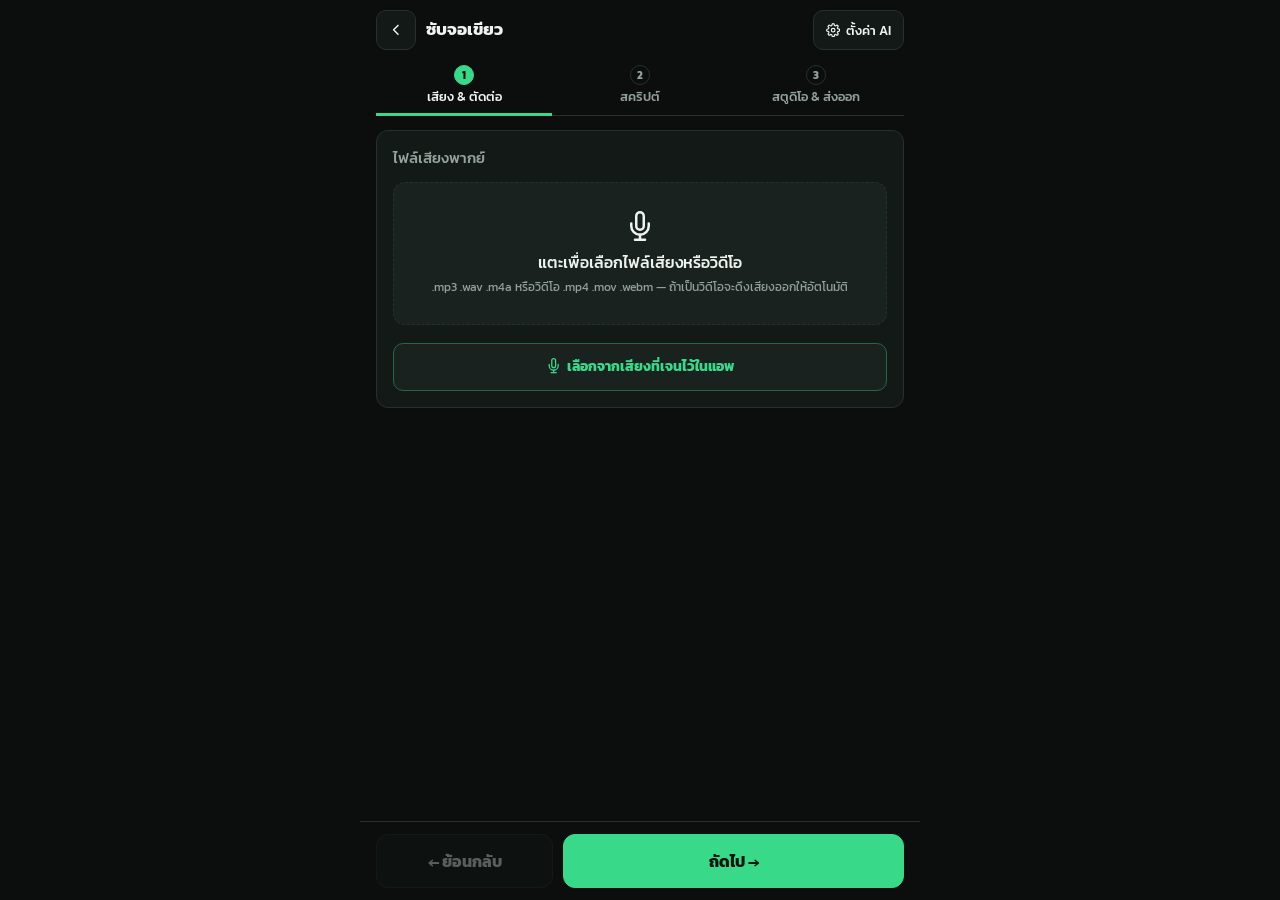
==== sub/index.html @ fd5b71f8 "UI: ช่องติ๊ก/แถบเลื่อน/ช่องตัวเลข เป็นหน้าตาของแอพเอง ทั้งหน้าหลักและฟุตเทจ (v4.7) Co-Authored-By: C" ====
<!DOCTYPE html>
<html lang="th">
<head>
<meta charset="UTF-8">
<meta name="viewport" content="width=device-width, initial-scale=1.0, maximum-scale=1.0, viewport-fit=cover">
<title>ซับจอเขียว · Meowrin factory</title>
<link rel="icon" type="image/png" href="../icon-192.png?v=4.7">

<!-- ===== PWA: ใช้ manifest และ service worker ของแอพหลัก (หน้านี้อยู่ในขอบเขตเดียวกัน) ===== -->
<link rel="manifest" href="../manifest.json?v=4.7">
<meta name="theme-color" content="#0b0e0d">
<meta name="mobile-web-app-capable" content="yes">
<meta name="apple-mobile-web-app-capable" content="yes">
<meta name="apple-mobile-web-app-status-bar-style" content="black-translucent">
<meta name="apple-mobile-web-app-title" content="Meowrin">
<link rel="apple-touch-icon" href="../icon-192.png?v=4.7">
<!-- ===== จบบล็อก PWA ===== -->

<link rel="preconnect" href="https://fonts.googleapis.com">
<link rel="preconnect" href="https://fonts.gstatic.com" crossorigin>
<link href="https://fonts.googleapis.com/css2?family=Kanit:wght@400;500;700&display=swap" rel="stylesheet">
<link rel="stylesheet" href="style.css?v=4.7">
</head>

<body>
<svg width="0" height="0" style="position:absolute" aria-hidden="true" focusable="false">
  <symbol id="i-gear" viewBox="0 0 24 24"><circle cx="12" cy="12" r="3"/><path d="M19.4 15a1.65 1.65 0 0 0 .33 1.82l.06.06a2 2 0 1 1-2.83 2.83l-.06-.06a1.65 1.65 0 0 0-1.82-.33 1.65 1.65 0 0 0-1 1.51V21a2 2 0 1 1-4 0v-.09A1.65 1.65 0 0 0 9 19.4a1.65 1.65 0 0 0-1.82.33l-.06.06a2 2 0 1 1-2.83-2.83l.06-.06a1.65 1.65 0 0 0 .33-1.82 1.65 1.65 0 0 0-1.51-1H3a2 2 0 1 1 0-4h.09A1.65 1.65 0 0 0 4.6 9a1.65 1.65 0 0 0-.33-1.82l-.06-.06a2 2 0 1 1 2.83-2.83l.06.06a1.65 1.65 0 0 0 1.82.33H9a1.65 1.65 0 0 0 1-1.51V3a2 2 0 1 1 4 0v.09a1.65 1.65 0 0 0 1 1.51 1.65 1.65 0 0 0 1.82-.33l.06-.06a2 2 0 1 1 2.83 2.83l-.06.06a1.65 1.65 0 0 0-.33 1.82V9a1.65 1.65 0 0 0 1.51 1H21a2 2 0 1 1 0 4h-.09a1.65 1.65 0 0 0-1.51 1z"/></symbol>
  <symbol id="i-mic" viewBox="0 0 24 24"><path d="M12 1a3 3 0 0 0-3 3v8a3 3 0 0 0 6 0V4a3 3 0 0 0-3-3z"/><path d="M19 10v2a7 7 0 0 1-14 0v-2"/><line x1="12" y1="19" x2="12" y2="23"/><line x1="8" y1="23" x2="16" y2="23"/></symbol>
  <symbol id="i-scissors" viewBox="0 0 24 24"><circle cx="6" cy="6" r="3"/><circle cx="6" cy="18" r="3"/><line x1="20" y1="4" x2="8.12" y2="15.88"/><line x1="14.47" y1="14.48" x2="20" y2="20"/><line x1="8.12" y1="8.12" x2="12" y2="12"/></symbol>
  <symbol id="i-trash" viewBox="0 0 24 24"><polyline points="3 6 5 6 21 6"/><path d="M19 6l-1 14a2 2 0 0 1-2 2H8a2 2 0 0 1-2-2L5 6m3 0V4a2 2 0 0 1 2-2h4a2 2 0 0 1 2 2v2"/></symbol>
  <symbol id="i-undo" viewBox="0 0 24 24"><polyline points="1 4 1 10 7 10"/><path d="M3.51 15a9 9 0 1 0 2.13-9.36L1 10"/></symbol>
  <symbol id="i-redo" viewBox="0 0 24 24"><polyline points="23 4 23 10 17 10"/><path d="M20.49 15a9 9 0 1 1-2.12-9.36L23 10"/></symbol>
  <symbol id="i-clip" viewBox="0 0 24 24"><path d="M16 4h2a2 2 0 0 1 2 2v14a2 2 0 0 1-2 2H6a2 2 0 0 1-2-2V6a2 2 0 0 1 2-2h2"/><rect x="8" y="2" width="8" height="4" rx="1"/></symbol>
  <symbol id="i-zap" viewBox="0 0 24 24"><polygon points="13 2 3 14 12 14 11 22 21 10 12 10 13 2"/></symbol>
  <symbol id="i-target" viewBox="0 0 24 24"><circle cx="12" cy="12" r="10"/><circle cx="12" cy="12" r="6"/><circle cx="12" cy="12" r="2"/></symbol>
  <symbol id="i-lock" viewBox="0 0 24 24"><rect x="3" y="11" width="18" height="11" rx="2"/><path d="M7 11V7a5 5 0 0 1 10 0v4"/></symbol>
  <symbol id="i-download" viewBox="0 0 24 24"><path d="M21 15v4a2 2 0 0 1-2 2H5a2 2 0 0 1-2-2v-4"/><polyline points="7 10 12 15 17 10"/><line x1="12" y1="15" x2="12" y2="3"/></symbol>
  <symbol id="i-file" viewBox="0 0 24 24"><path d="M14 2H6a2 2 0 0 0-2 2v16a2 2 0 0 0 2 2h12a2 2 0 0 0 2-2V8z"/><polyline points="14 2 14 8 20 8"/><line x1="16" y1="13" x2="8" y2="13"/><line x1="16" y1="17" x2="8" y2="17"/></symbol>
  <symbol id="i-play" viewBox="0 0 24 24"><path fill="currentColor" stroke="none" d="M8 5v14l11-7z"/></symbol>
  <symbol id="i-pause" viewBox="0 0 24 24"><path fill="currentColor" stroke="none" d="M7 5h4v14H7zM13 5h4v14h-4z"/></symbol>
  <symbol id="i-back" viewBox="0 0 24 24"><polyline points="15 18 9 12 15 6"/></symbol>
  <symbol id="i-film" viewBox="0 0 24 24"><rect x="2" y="2" width="20" height="20" rx="2.18"/><line x1="7" y1="2" x2="7" y2="22"/><line x1="17" y1="2" x2="17" y2="22"/><line x1="2" y1="12" x2="22" y2="12"/></symbol>
</svg>
<div class="app">

  <div class="top-container">
  <header class="topbar">
    <div class="topbar-title">
      <a class="back-link" href="../" aria-label="กลับแอพหลัก"><svg class="ic" width="20" height="20" aria-hidden="true"><use href="#i-back"/></svg></a>
      <h1>ซับจอเขียว</h1>
    </div>
    <button type="button" class="settings-btn" id="settingsBtn"><svg class="ic" width="18" height="18" aria-hidden="true"><use href="#i-gear"/></svg>ตั้งค่า AI</button>
  </header>

  <nav class="tabs" role="tablist" aria-label="ขั้นตอน">
    <button type="button" class="tab active" role="tab" aria-selected="true" data-tab="0"><i>1</i><span>เสียง &amp; ตัดต่อ</span></button>
    <button type="button" class="tab" role="tab" aria-selected="false" data-tab="1"><i>2</i><span>สคริปต์</span></button>
    <button type="button" class="tab" role="tab" aria-selected="false" data-tab="2"><i>3</i><span>สตูดิโอ &amp; ส่งออก</span></button>
  </nav>
  </div>

  <main class="main" id="mainScroll">

    <!-- ============ แท็บที่ 1 : เสียง & ตัดต่อ ============ -->
    <section class="panel active" id="panel0" role="tabpanel">
      <div class="card">
        <h2>ไฟล์เสียงพากย์</h2>
        <div class="file-drop" id="fileDrop">
          <span class="icon"><svg class="ic" width="30" height="30" aria-hidden="true"><use href="#i-mic"/></svg></span>
          <div class="drop-title">แตะเพื่อเลือกไฟล์เสียงหรือวิดีโอ</div>
          <div class="hint">.mp3 .wav .m4a หรือวิดีโอ .mp4 .mov .webm — ถ้าเป็นวิดีโอจะดึงเสียงออกให้อัตโนมัติ</div>
          <input type="file" id="audioFile" accept=".mp3,.wav,.m4a,.mp4,.mov,.webm,.mkv,.m4v,audio/*,video/*">
        </div>
        <button type="button" class="action-btn wide" id="pickVoiceBtn"><svg class="ic" width="18" height="18" aria-hidden="true"><use href="#i-mic"/></svg>เลือกจากเสียงที่เจนไว้ในแอพ</button>
        <div class="file-info" id="fileInfo"></div>
        <audio id="audioEl" style="display:none;"></audio>
      </div>

      <details class="accordion-card" id="trimCard" style="display:none;" open>
        <summary>ตัดท่อนเสียงที่ไม่ต้องการ (ไม่บังคับ)</summary>
        <div class="accordion-body">

        <div class="wf-zoom-row">
          <button type="button" class="fs-btn" id="wfZoomOut" aria-label="ซูมออก">−</button>
          <span class="wf-zoom-label" id="wfZoomLabel">พอดีจอ</span>
          <button type="button" class="fs-btn" id="wfZoomIn" aria-label="ซูมเข้า">+</button>
          <button type="button" class="expand-btn wf-fit-btn" id="wfZoomFitBtn">พอดีจอ</button>
        </div>

        <div class="waveform-scroll" id="waveformScroll">
          <div class="waveform-wrap" id="waveformWrap">
            <canvas class="waveform-canvas" id="waveformCanvas"></canvas>
            <div class="wf-playhead" id="wfPlayhead"></div>
          </div>
        </div>

        <div class="wf-controls">
          <button type="button" class="wf-play-btn" id="wfPlayBtn" aria-label="เล่น/หยุด"><svg class="ic" aria-hidden="true"><use href="#i-play"/></svg></button>
          <span class="wf-time" id="wfTime">0:00 / 0:00</span>
        </div>

        <div class="wf-sel-actions">
          <button type="button" class="wf-split-btn" id="wfSplitBtn" disabled><svg class="ic" width="18" height="18" aria-hidden="true"><use href="#i-scissors"/></svg>แบ่งแยก</button>
          <button type="button" class="wf-play-sel-btn" id="wfPlaySelBtn" disabled><svg class="ic" aria-hidden="true"><use href="#i-play"/></svg>ฟัง</button>
          <button type="button" class="wf-cut-sel-btn" id="wfCutSelBtn" disabled><svg class="ic" width="18" height="18" aria-hidden="true"><use href="#i-trash"/></svg>ลบ</button>
        </div>
        <div class="wf-history-row">
          <button type="button" id="wfUndoBtn" disabled><svg class="ic" width="18" height="18" aria-hidden="true"><use href="#i-undo"/></svg>เลิกทำ</button>
          <button type="button" id="wfRedoBtn" disabled><svg class="ic" width="18" height="18" aria-hidden="true"><use href="#i-redo"/></svg>ทำซ้ำ</button>
        </div>
        <div class="cut-list" id="cutList"></div>
        <ol class="wf-steps">
          <li>แตะหรือลากบนคลื่นเสียงเพื่อเลื่อนเพลย์เฮด</li>
          <li>กด "แบ่งแยก" แล้วแตะท่อนที่ไม่ต้องการ (ขึ้นกรอบขาว)</li>
          <li>กด "ลบ" ท่อนที่เหลือจะต่อกันทันที ท่อนที่ลบจะไม่ถูกส่งเข้า Whisper หรืออยู่ในคลิปสุดท้าย</li>
        </ol>
        <p class="wf-hint">ซูมด้วยปุ่ม −/+ หรือบีบสองนิ้ว · กดปุ่ม "ยกเลิก" ที่รายการด้านบนเพื่อยกเลิกการลบ</p>
      </div>
      </details>
    </section>

    <!-- ============ แท็บที่ 2 : สคริปต์ (Linear Workflow) ============ -->
    <section class="panel" id="panel1" role="tabpanel">

      <!-- กล่องบน: สคริปต์ดิบ -->
      <div class="script-box">
        <h2 class="box-title">1. สคริปต์ดิบ (บททั้งหมดที่ยังไม่ตัดบรรทัด)</h2>
        <div class="script-actions">
          <button type="button" class="action-btn" id="pasteRawBtn"><svg class="ic" width="18" height="18" aria-hidden="true"><use href="#i-clip"/></svg>วาง</button>
          <button type="button" class="action-btn" id="clearRawBtn"><svg class="ic" width="18" height="18" aria-hidden="true"><use href="#i-trash"/></svg>ล้าง</button>
        </div>
        <div class="error-box" id="rawErrorBox"></div>
        <textarea id="rawScript" class="script-area" placeholder="วางสคริปต์เต็ม (ยังไม่ตัดวรรค) ที่นี่..."></textarea>
      </div>

      <!-- ส่วนสั่งการ AI คั่นกลาง -->
      <div class="ai-cta">
        <button type="button" class="cta-btn" id="autoSplitBtn"><svg class="ic" width="18" height="18" aria-hidden="true"><use href="#i-zap"/></svg>แยกบรรทัดด้วย AI ทันที</button>
        <div class="progress-wrap" id="autoSplitProgressWrap">
          <div class="progress-track"><div class="progress-fill smooth" id="autoSplitProgressFill"></div></div>
          <div class="progress-pct" id="autoSplitProgressPct">0%</div>
        </div>
        <div class="status" id="autoSplitStatusRow"><div class="spinner"></div><span id="autoSplitStatusText">กำลังทำงาน...</span></div>
        <p class="wf-hint" id="autoSplitStats" style="display:none;"></p>
        <div class="error-box" id="autoSplitErrorBox"></div>

        <details class="ai-tools-drawer">
          <summary>ตั้งค่า AI เพิ่มเติม &amp; คำศัพท์เฉพาะ</summary>
          <div class="ai-tools-body">
            <label class="field-label"><svg class="ic" width="18" height="18" aria-hidden="true"><use href="#i-target"/></svg>เป้าหมายจำนวนคำต่อบรรทัด</label>
            <div class="chip-row" id="wordRangeChips">
              <button type="button" class="chip-btn" data-min="1" data-max="3">1-3</button>
              <button type="button" class="chip-btn" data-min="2" data-max="3">2-3</button>
              <button type="button" class="chip-btn" data-min="2" data-max="4">2-4</button>
              <button type="button" class="chip-btn" data-min="3" data-max="5">3-5</button>
            </div>
            <input type="text" id="wordRangeCustom" placeholder="หรือกำหนดเอง เช่น 4-6">

            <label class="field-label gap">โหมดการอ้างอิงสคริปต์</label>
            <div class="chip-row" id="scriptModeChips">
              <button type="button" class="chip-btn" data-mode="strict"><svg class="ic" width="18" height="18" aria-hidden="true"><use href="#i-lock"/></svg>ยึดสคริปต์ 100%</button>
              <button type="button" class="chip-btn" data-mode="fill"><svg class="ic" width="18" height="18" aria-hidden="true"><use href="#i-zap"/></svg>เติมจากเสียงด้วย</button>
            </div>
            <p class="wf-hint" id="scriptModeHint"></p>

            <label class="field-label gap" for="whisperHintTerms"><svg class="ic" width="18" height="18" aria-hidden="true"><use href="#i-mic"/></svg>คำศัพท์เฉพาะ/ชื่อตัวละคร (ไม่บังคับ)</label>
            <input type="text" id="whisperHintTerms" placeholder="คั่นด้วยจุลภาค เช่น ชื่อตัวละคร, ศัพท์เฉพาะ">
            <p class="wf-hint">ช่วยให้ Whisper ถอดเสียงคำเหล่านี้แม่นขึ้น ใช้ทั้งตอน "แยกบรรทัดด้วย AI" และตอน "สร้างคลิป"</p>
          </div>
        </details>
        <p class="wf-hint">Whisper จับเวลาเสียงจริงก่อน แล้ว Gemini ช่วยตัดบรรทัดตามจังหวะ (ใช้ไฟล์เสียงจากแท็บ 1) ผลลัพธ์จะไปอยู่ในกล่องที่ 2 ด้านล่าง ตรวจ/แก้ได้ก่อนสร้างคลิปเสมอ</p>
      </div>

      <!-- กล่องล่าง: สคริปต์พร้อมใช้งาน -->
      <div class="script-box">
        <h2 class="box-title">2. สคริปต์ที่ตัดบรรทัดแล้ว (1 บรรทัด = 1 ซับ) <span class="line-count" id="scriptLineCount"></span></h2>
        <div class="script-actions">
          <button type="button" class="action-btn" id="pasteBtn"><svg class="ic" width="18" height="18" aria-hidden="true"><use href="#i-clip"/></svg>วาง</button>
          <button type="button" class="action-btn" id="clearScriptBtn"><svg class="ic" width="18" height="18" aria-hidden="true"><use href="#i-trash"/></svg>ล้าง</button>
        </div>
        <div class="error-box" id="scriptErrorBox"></div>
        <textarea id="editedScript" class="script-area" placeholder="ผลลัพธ์จาก AI จะมาอยู่ตรงนี้ หรือวางสคริปต์ที่ตัดบรรทัดมาเองแล้วทีละบรรทัด..."></textarea>
      </div>
    </section>

    <!-- ============ แท็บที่ 3 : สตูดิโอ & ส่งออก ============ -->
    <section class="panel" id="panel2" role="tabpanel">

      <div class="stage-wrap">
        <div class="stage" id="stage" data-view="style">
          <canvas id="stylePreviewCanvas" width="540" height="540"></canvas>
          <video id="previewVideo" controls playsinline></video>
          <div class="stage-overlay">
            <div class="status" id="statusRow"><div class="spinner"></div><span id="statusText">กำลังทำงาน...</span></div>
            <div class="progress-wrap" id="progressWrap">
              <div class="progress-track"><div class="progress-fill" id="progressFill"></div></div>
              <div class="progress-pct" id="progressPct">0%</div>
            </div>
            <div class="step-list" id="stepList">
              <div id="step1" class="pending">จับเวลาเสียงจริง (Whisper)</div>
              <div id="step2" class="pending">จับคู่บรรทัดกับเสียง</div>
              <div id="step3" class="pending">เรนเดอร์คลิปจอเขียว</div>
            </div>
          </div>
        </div>
        <div class="seg" id="stageSwitch">
          <button type="button" data-view="style" class="active">ตัวอย่างสไตล์</button>
          <button type="button" data-view="video">คลิปผลลัพธ์</button>
        </div>
      </div>

      <div class="result-actions" id="resultCard">
        <a class="dl-btn" id="dlVideo" download="green_screen_subtitle.mp4"><svg class="ic" width="18" height="18" aria-hidden="true"><use href="#i-download"/></svg>ดาวน์โหลดคลิป (.mp4 · 1080×1080)</a>
        <a class="dl-btn secondary-dl" id="dlSrt" download="subtitle.srt"><svg class="ic" width="18" height="18" aria-hidden="true"><use href="#i-file"/></svg>ดาวน์โหลดไฟล์ .srt</a>
        <p class="foot-note">นำ .mp4 เข้า CapCut แล้วใช้ Chroma Key ดูดสีเขียว #00FF00 ออก จากนั้นวางทับคลิปได้เลย</p>
      </div>

      <details class="accordion-card" id="styleAccordion">
        <summary>ปรับสไตล์ตัวอักษร &amp; ขอบ (เปิด/ปิด)</summary>
        <div class="accordion-body">
        <label class="field-label">ขนาดตัวอักษร — <span id="fontSizeVal">74</span>px</label>
        <div class="fine-slider-row">
          <button type="button" class="fs-btn" id="fontSizeMinus" aria-label="ลดขนาดตัวอักษร">−</button>
          <div class="fs-track-wrap" id="fontSizeTrackWrap">
            <div class="fs-track"><div class="fs-fill" id="fontSizeFill"></div></div>
            <div class="fs-thumb" id="fontSizeThumb"></div>
          </div>
          <button type="button" class="fs-btn" id="fontSizePlus" aria-label="เพิ่มขนาดตัวอักษร">+</button>
        </div>
        <label class="field-label gap">ความหนาเส้นขอบ — <span id="strokeWidthVal">10</span>px</label>
        <div class="fine-slider-row">
          <button type="button" class="fs-btn" id="strokeWidthMinus" aria-label="ลดความหนาเส้นขอบ">−</button>
          <div class="fs-track-wrap" id="strokeWidthTrackWrap">
            <div class="fs-track"><div class="fs-fill" id="strokeWidthFill"></div></div>
            <div class="fs-thumb" id="strokeWidthThumb"></div>
          </div>
          <button type="button" class="fs-btn" id="strokeWidthPlus" aria-label="เพิ่มความหนาเส้นขอบ">+</button>
        </div>
        <label class="field-label gap">ปรับจังหวะซับ — <span id="syncOffsetVal">0</span> ms <span class="dim">(ลบ = ขึ้นเร็วขึ้น, บวก = ช้าลง)</span></label>
        <div class="fine-slider-row">
          <button type="button" class="fs-btn" id="syncOffsetMinus" aria-label="ให้ซับขึ้นเร็วขึ้น">−</button>
          <div class="fs-track-wrap" id="syncOffsetTrackWrap">
            <div class="fs-track"><div class="fs-fill" id="syncOffsetFill"></div></div>
            <div class="fs-thumb" id="syncOffsetThumb"></div>
          </div>
          <button type="button" class="fs-btn" id="syncOffsetPlus" aria-label="ให้ซับขึ้นช้าลง">+</button>
        </div>
        <p class="wf-hint">ใช้แก้เฉพาะกรณีซับทั้งคลิปเพี้ยนไปทางเดียวกันหมด ถ้าตรงบ้างไม่ตรงบ้างให้ปล่อยไว้ที่ 0 — ระบบจับจุดตัดจากคลื่นเสียงจริงให้อัตโนมัติตอนสร้างคลิป</p>
              </div>
      </details>

      <button type="button" class="primary" id="startBtn"><svg class="ic" width="18" height="18" aria-hidden="true"><use href="#i-film"/></svg>ยืนยันวรรค &amp; สร้างคลิปจอเขียว</button>
      <div class="error-box" id="errorBox"></div>
    </section>

  </main>

  <footer class="wizard-nav">
    <button type="button" class="nav-back" id="backBtn" disabled>← ย้อนกลับ</button>
    <button type="button" class="nav-next" id="nextBtn">ถัดไป →</button>
  </footer>

  <canvas id="renderCanvas" class="hidden-canvas" width="1080" height="1080"></canvas>
</div>

<!-- ---------- เลือกเสียงที่เจนไว้ (MWVoice ในเครื่อง + คลัง R2) ---------- -->
<div class="modal-backdrop" id="voiceModalBackdrop">
  <div class="modal-box">
    <h2><svg class="ic" width="18" height="18" aria-hidden="true"><use href="#i-mic"/></svg>เสียงที่เจนไว้</h2>
    <div class="voice-list" id="voiceList"></div>
    <button type="button" class="action-btn wide" id="voiceCloseBtn">ปิด</button>
  </div>
</div>

<!-- ---------- settings modal (เลือกโมเดล Gemini · API key ตั้งที่แอพหลัก) ---------- -->
<div class="modal-backdrop" id="settingsModalBackdrop">
  <div class="modal-box">
    <h2><svg class="ic" width="18" height="18" aria-hidden="true"><use href="#i-gear"/></svg>ตั้งค่า AI</h2>
    <label class="field-label">โมเดล Gemini (แยกบรรทัดสคริปต์)</label>
    <div class="chip-row" id="geminiModelChips"></div>
    <p class="wf-hint" style="margin-top:0;">ตัวฉลาดกว่าแยกบรรทัดได้ดีกว่า ถ้าโควต้าฟรีเต็ม ให้สลับไปตัวที่เล็กลง หรือถ้ามี OpenRouter key แอพจะใช้โมเดลเดียวกันผ่าน OpenRouter ให้เองอัตโนมัติ (คิดเงินตามจริง นับรวมเพดานค่า AI ของแอพหลัก)</p>
    <p class="wf-hint" style="margin-bottom:16px;">API key ของ Groq และ Gemini ใส่ที่ <a href="../">แอพหลัก</a> &gt; ตั้งค่า &gt; API key (Gemini ใช้ key เดียวกับแอพหลัก)</p>
    <button type="button" class="primary" id="settingsSaveBtn">บันทึกและปิด</button>
  </div>
</div>

<script src="../store.js?v=4.7"></script>
<script type="module" src="app.js?v=4.7"></script>
</body>
</html>
---- sub/style.css ----
/* Green Screen Subtitle Generator — mobile-first studio theme (dark, flat) */
:root{
  --bg:#0b0e0d;
  --surface:#131917;
  --surface-2:#1a221f;
  --line:#26302c;
  --accent:#39d98a;
  --accent-dim:#1f6b45;
  --text:#eef3ef;
  --muted:#93a39a;
  --danger:#e0665a;
  --tap:48px; /* minimum touch target */
}
*{box-sizing:border-box;-webkit-tap-highlight-color:transparent;}
[hidden]{display:none !important;}
html,body{margin:0;padding:0;min-height:100%;}
body{background:var(--bg);color:var(--text);font-family:'Kanit',sans-serif;line-height:1.5;overscroll-behavior:none;}
button{font-family:inherit;color:var(--text);touch-action:manipulation;}

/* ---------- app shell: topbar / tabs / scrolling main / sticky footer ---------- */
.app{min-height:100vh;min-height:100dvh;max-width:560px;margin:0 auto;display:flex;flex-direction:column;}
.top-container{flex:0 0 auto;position:sticky;top:0;z-index:100;background:var(--bg);} /* solid bg: nothing shows through while content scrolls behind */
.topbar{flex:0 0 auto;display:flex;align-items:center;justify-content:space-between;gap:12px;padding:calc(10px + env(safe-area-inset-top)) 16px 8px;}
.ic{width:1.1em;height:1.1em;fill:none;stroke:currentColor;stroke-width:2;stroke-linecap:round;stroke-linejoin:round;vertical-align:-0.18em;margin-right:6px;flex:0 0 auto;}
.topbar-title{min-width:0;display:flex;align-items:center;gap:10px;}
.back-link{flex:none;display:flex;align-items:center;justify-content:center;width:40px;height:40px;border-radius:10px;background:var(--surface);border:1px solid var(--line);color:var(--text);}
.back-link .ic{margin:0;}
.modal-box a{color:var(--accent);}
.voice-list{display:flex;flex-direction:column;gap:8px;max-height:50vh;overflow-y:auto;margin:4px 0 0;}
.voice-item{display:block;width:100%;box-sizing:border-box;min-width:0;overflow:hidden;text-align:left;background:var(--surface-2);border:1px solid var(--line);border-radius:10px;padding:10px 12px;color:var(--text);font:inherit;cursor:pointer;}
.voice-item:active{border-color:var(--accent-dim);}
.voice-item b{display:block;font-size:14px;font-weight:500;overflow-wrap:anywhere;}
.voice-item small{display:block;font-size:12px;color:var(--muted);margin-top:2px;overflow:hidden;text-overflow:ellipsis;white-space:nowrap;}
.topbar h1{font-size:17px;font-weight:700;margin:0;white-space:nowrap;overflow:hidden;text-overflow:ellipsis;}
.settings-btn{flex:0 0 auto;min-height:40px;background:var(--surface);border:1px solid var(--line);border-radius:10px;font-size:13px;font-weight:500;padding:0 12px;cursor:pointer;white-space:nowrap;}
.settings-btn:active{border-color:var(--accent-dim);}

.tabs{flex:0 0 auto;display:flex;border-bottom:1px solid var(--line);margin:0 16px;}
.tab{flex:1 1 0;min-height:58px;background:none;border:none;border-bottom:3px solid transparent;margin-bottom:-1px;display:flex;flex-direction:column;align-items:center;justify-content:center;gap:2px;color:var(--muted);font-size:13px;font-weight:500;cursor:pointer;padding:4px 2px;}
.tab i{font-style:normal;width:20px;height:20px;border-radius:50%;border:1.5px solid var(--line);display:flex;align-items:center;justify-content:center;font-size:11px;font-weight:700;}
.tab.active{color:var(--text);border-bottom-color:var(--accent);}
.tab.active i{background:var(--accent);border-color:var(--accent);color:#06120b;}

.main{flex:1 0 auto;padding:0 16px 40px;} /* extra bottom room so the sticky footer never covers the last control */
.panel{display:none;padding-top:14px;}
.panel.active{display:block;}

.wizard-nav{flex:0 0 auto;position:sticky;bottom:0;z-index:20;display:flex;gap:10px;padding:12px 16px 12px;padding-bottom:calc(12px + env(safe-area-inset-bottom));background:var(--bg);border-top:1px solid var(--line);}
.wizard-nav button{min-height:54px;border-radius:12px;font-size:16px;font-weight:700;cursor:pointer;border:1px solid var(--line);}
.nav-back{flex:1 1 0;background:var(--surface);}
.nav-next{flex:2 1 0;background:var(--accent);border-color:var(--accent) !important;color:#06120b !important;}
.wizard-nav button:disabled{opacity:.35;cursor:not-allowed;}
.nav-next:active,button.primary:active{background:#2fbd78;}

/* ---------- surfaces & text ---------- */
.card{background:var(--surface);border:1px solid var(--line);border-radius:12px;padding:16px;margin-bottom:14px;}
.card h2{font-size:15px;font-weight:500;color:var(--muted);margin:0 0 12px;}
label.field-label{display:block;font-size:14px;color:var(--muted);margin-bottom:8px;}
label.field-label.gap{margin-top:18px;}
.dim{color:var(--muted);font-size:12px;}
.wf-hint{font-size:12px;color:var(--muted);margin:10px 0 0;}
.wf-steps{font-size:13px;color:var(--muted);margin:12px 0 0;padding-left:20px;}
.wf-steps li{margin-bottom:4px;}
.foot-note{font-size:12px;color:var(--muted);margin:2px 0 0;}
.badge{display:inline-block;font-size:11px;color:var(--accent);border:1px solid var(--accent-dim);border-radius:5px;padding:1px 6px;margin-left:6px;}

input[type="password"],input[type="text"],textarea{
  width:100%;background:var(--surface-2);border:1px solid var(--line);border-radius:10px;
  color:var(--text);font-family:inherit;font-size:16px;padding:13px 14px;outline:none;min-height:var(--tap);
}
input:focus,textarea:focus{border-color:var(--accent);}
textarea{resize:vertical;line-height:1.6;}
.script-area{min-height:200px;}
.two-col{display:grid;grid-template-columns:1fr;gap:14px;}

/* ---------- buttons ---------- */
button.primary{width:100%;min-height:56px;background:var(--accent);color:#06120b;border:none;border-radius:12px;font-weight:700;font-size:16px;cursor:pointer;}
button.primary:disabled{background:var(--accent-dim);color:#c7d8ce;cursor:not-allowed;}
.action-btn,.ghost-btn,.expand-btn{background:var(--surface-2);border:1px solid var(--line);border-radius:10px;font-size:14px;font-weight:500;cursor:pointer;}
.action-btn{min-height:var(--tap);padding:0 12px;}
.action-btn.wide{width:100%;margin-top:18px;border-color:var(--accent-dim);color:var(--accent);font-weight:700;}
.action-btn:active,.ghost-btn:active,.expand-btn:active{border-color:var(--accent-dim);background:var(--surface);}
.ghost-btn{width:100%;min-height:44px;margin-top:10px;color:var(--muted);background:none;}
.expand-btn{flex:0 0 auto;min-height:44px;padding:0 12px;white-space:nowrap;}
.script-actions{display:grid;grid-template-columns:1fr 1fr;gap:10px;margin-bottom:12px;}
.chip-row{display:flex;gap:8px;flex-wrap:wrap;margin-bottom:10px;}
.chip-btn{flex:1 1 0;min-width:64px;min-height:var(--tap);background:var(--surface-2);border:1px solid var(--line);border-radius:10px;font-size:14px;font-weight:700;padding:6px;cursor:pointer;text-align:center;}
.chip-btn small{display:block;font-size:11px;font-weight:400;color:var(--muted);}
.chip-btn.active{border-color:var(--accent);color:var(--accent);background:rgba(57,217,138,.10);}

/* ---------- script tab: two boxes + AI action between them ---------- */
.script-box{background:var(--surface);border:1px solid var(--line);border-radius:12px;padding:14px;}
.box-title{font-size:15px;font-weight:500;margin:0 0 10px;}
.line-count{color:var(--accent);font-size:13px;margin-left:4px;}
.script-box .error-box{margin:0 0 10px;}
.ai-cta{margin:14px 0;}
.cta-btn{width:100%;min-height:60px;background:var(--accent);color:#06120b;border:none;border-radius:12px;font-size:17px;font-weight:700;cursor:pointer;}
.cta-btn:active{background:#2fbd78;}
.cta-btn:disabled{background:var(--accent-dim);color:#c7d8ce;cursor:not-allowed;}
.ai-cta .ai-tools-drawer{margin-top:10px;}

/* ---------- AI tools accordion (collapsed by default) ---------- */
.ai-tools-drawer,.accordion-card{background:var(--surface);border:1px solid var(--line);border-radius:12px;margin-top:14px;}
.ai-tools-drawer summary,.accordion-card summary{list-style:none;min-height:54px;display:flex;align-items:center;justify-content:space-between;padding:0 16px;font-size:15px;font-weight:500;cursor:pointer;}
.ai-tools-drawer summary::-webkit-details-marker,.accordion-card summary::-webkit-details-marker{display:none;}
.ai-tools-drawer summary::after,.accordion-card summary::after{content:"";width:9px;height:9px;border-right:2px solid var(--muted);border-bottom:2px solid var(--muted);transform:rotate(45deg);transition:transform .2s ease;margin-right:4px;}
.ai-tools-drawer[open] summary::after,.accordion-card[open] summary::after{transform:rotate(-135deg);}
.ai-tools-body,.accordion-body{padding:16px;border-top:1px solid var(--line);}

.accordion-card{margin-top:0;margin-bottom:14px;}
.accordion-body .fine-slider-row{margin-bottom:2px;}

/* ---------- file picker ---------- */
.file-drop{border:1.5px dashed var(--line);border-radius:12px;padding:28px 14px;text-align:center;cursor:pointer;background:var(--surface-2);}
.file-drop:active{border-color:var(--accent-dim);}
.file-drop input{display:none;}
.file-drop .icon{display:block;margin-bottom:6px;}
.file-drop .icon .ic{width:30px;height:30px;margin:0;}
.file-drop .drop-title{font-size:16px;font-weight:500;}
.file-drop .hint{font-size:12px;color:var(--muted);margin-top:4px;}
.file-info{margin-top:12px;display:none;font-size:14px;background:var(--surface-2);border:1px solid var(--line);border-radius:10px;padding:10px 12px;}
.file-info.show{display:block;}
.file-info b{color:var(--accent);}
.file-info{overflow-wrap:anywhere;}

/* ---------- status / progress / errors ---------- */
.status{display:none;margin-top:12px;font-size:13px;color:var(--muted);}
.status.show{display:flex;align-items:center;gap:8px;}
.spinner{width:16px;height:16px;border:2px solid var(--line);border-top-color:var(--accent);border-radius:50%;animation:spin .7s linear infinite;flex:0 0 auto;}
@keyframes spin{to{transform:rotate(360deg);}}
.step-list{margin-top:8px;font-size:12px;color:var(--muted);}
.step-list div{padding:1px 0;}
.step-list div.active{color:var(--accent);}
.step-list div.done::before{content:"เสร็จ · ";color:var(--accent);}
.step-list div.active::before{content:"› ";}
.step-list div.pending::before{content:"· ";}
.progress-wrap{display:none;align-items:center;gap:10px;margin-top:10px;}
.progress-wrap.show{display:flex;}
.progress-track{flex:1 1 auto;height:10px;background:var(--surface-2);border:1px solid var(--line);border-radius:5px;overflow:hidden;}
.progress-fill{height:100%;width:0%;background:var(--accent);transition:width .12s linear;}
.progress-wrap.fading{opacity:0;transition:opacity .45s ease;}
.progress-fill.smooth{transition:width .5s ease;}
.progress-pct{flex:0 0 auto;font-size:13px;font-weight:700;color:var(--accent);min-width:40px;text-align:right;}
.error-box{display:none;margin:12px 0 0;background:rgba(224,102,90,.1);border:1px solid var(--danger);color:#f2b8b1;border-radius:10px;padding:11px 13px;font-size:14px;}
.error-box.show{display:block;}

/* ---------- unified 1:1 stage (tab 3) ---------- */
.stage-wrap{padding:2px 0 12px;} /* scrolls naturally with the rest of tab 3 */
.stage{position:relative;width:100%;max-width:240px;aspect-ratio:1 / 1;margin:0 auto;background:#000;border:1px solid var(--line);border-radius:12px;overflow:hidden;}
.stage canvas,.stage video{position:absolute;inset:0;width:100%;height:100%;display:block;}
.stage video{display:none;object-fit:contain;background:#000;}
.stage[data-view="video"] video{display:block;}
.stage[data-view="video"] #stylePreviewCanvas{display:none;}
.stage-overlay{position:absolute;inset:0;display:none;flex-direction:column;justify-content:flex-end;padding:14px;background:linear-gradient(to top,rgba(8,12,10,.94) 0%,rgba(8,12,10,.8) 55%,rgba(8,12,10,.4) 100%);}
.stage.is-rendering .stage-overlay{display:flex;}
.seg{display:none;width:100%;max-width:240px;margin:10px auto 0;background:var(--surface);border:1px solid var(--line);border-radius:12px;padding:3px;gap:3px;}
.seg.show{display:flex;}
.seg button{flex:1 1 0;min-height:42px;background:none;border:none;border-radius:9px;font-size:14px;font-weight:500;color:var(--muted);cursor:pointer;}
.seg button.active{background:var(--accent);color:#06120b;font-weight:700;}

.result-actions{display:none;margin-bottom:14px;}
.result-actions.show{display:block;}
a.dl-btn{display:flex;align-items:center;justify-content:center;min-height:54px;width:100%;text-align:center;text-decoration:none;background:var(--accent);color:#06120b;font-weight:700;font-size:15px;border-radius:12px;margin-bottom:8px;}
a.dl-btn.secondary-dl{background:var(--surface-2);color:var(--text);border:1px solid var(--line);font-weight:500;}
canvas.hidden-canvas{display:none;}

/* ---------- settings modal ---------- */
.modal-backdrop{display:none;position:fixed;inset:0;z-index:9998;background:rgba(6,10,8,.65);backdrop-filter:blur(6px);-webkit-backdrop-filter:blur(6px);align-items:center;justify-content:center;padding:20px;}
.modal-backdrop.show{display:flex;}
.modal-box{width:100%;max-width:420px;max-height:90vh;overflow-y:auto;background:var(--surface);border:1px solid var(--line);border-radius:14px;padding:20px;}
.modal-box h2{font-size:16px;font-weight:700;margin:0 0 14px;}
.modal-box .two-col{margin-bottom:16px;}

/* ---------- custom fine-step slider (thumb-only drag + big +/- buttons) ---------- */
.fine-slider-row{display:flex;align-items:center;gap:12px;}
.fs-btn{flex:0 0 auto;width:46px;height:46px;border-radius:10px;background:var(--surface-2);border:1px solid var(--line);font-size:22px;font-weight:700;display:flex;align-items:center;justify-content:center;cursor:pointer;user-select:none;-webkit-user-select:none;line-height:1;padding:0;}
.fs-btn:active{border-color:var(--accent-dim);color:var(--accent);}
.fs-track-wrap{flex:1 1 auto;position:relative;height:46px;display:flex;align-items:center;touch-action:none;margin:0 6px;}
.fs-track{position:relative;width:100%;height:8px;background:var(--surface-2);border:1px solid var(--line);border-radius:4px;pointer-events:none;}
.fs-fill{position:absolute;left:0;top:-1px;bottom:-1px;background:var(--accent-dim);border-radius:4px;pointer-events:none;}
.fs-thumb{position:absolute;top:50%;width:30px;height:30px;border-radius:50%;background:var(--accent);border:3px solid var(--bg);transform:translate(-50%,-50%);touch-action:none;cursor:grab;}
.fs-thumb::after{content:"";position:absolute;inset:-9px;border-radius:50%;} /* bigger invisible grab area */
.fs-thumb:active{cursor:grabbing;}

/* ---------- waveform trim UI ---------- */
.wf-zoom-row{display:flex;align-items:center;gap:8px;margin-bottom:10px;}
.wf-zoom-label{flex:1 1 auto;text-align:center;font-size:13px;color:var(--muted);font-variant-numeric:tabular-nums;}
.wf-fit-btn{flex:0 0 auto;}
.waveform-scroll{position:relative;width:100%;overflow-x:auto;overflow-y:hidden;-webkit-overflow-scrolling:touch;border:1px solid var(--line);border-radius:10px;background:var(--bg);touch-action:none;scrollbar-width:thin;}
.waveform-wrap{position:relative;height:140px;user-select:none;-webkit-user-select:none;touch-action:none;}
canvas.waveform-canvas{display:block;width:100%;height:140px;}
.wf-playhead{position:absolute;top:0;bottom:0;width:2px;background:#fff;pointer-events:none;left:0;box-shadow:0 0 4px rgba(255,255,255,.6);z-index:3;}
.wf-controls{display:flex;align-items:center;gap:12px;margin-top:12px;}
.wf-play-btn{flex:0 0 auto;width:52px;height:52px;border-radius:50%;background:var(--accent);border:none;color:#06120b;font-size:18px;display:flex;align-items:center;justify-content:center;cursor:pointer;padding:0;}
.wf-play-btn:active{background:var(--accent-dim);}
.wf-time{flex:1 1 auto;font-size:14px;color:var(--muted);font-variant-numeric:tabular-nums;}
.wf-sel-actions,.wf-history-row{display:flex;gap:10px;margin-top:12px;}
.wf-sel-actions button,.wf-history-row button{flex:1 1 0;min-height:var(--tap);font-size:14px;font-weight:700;border-radius:10px;padding:0 6px;cursor:pointer;background:var(--surface-2);border:1px solid var(--line);}
.wf-split-btn{border-color:var(--muted) !important;}
.wf-play-sel-btn{border-color:var(--accent-dim) !important;color:var(--accent) !important;}
.wf-cut-sel-btn{border-color:var(--danger) !important;color:#f2b8b1 !important;}
.wf-sel-actions button:disabled,.wf-history-row button:disabled{opacity:.35;cursor:not-allowed;}
.cut-list{margin-top:12px;display:flex;flex-direction:column;gap:6px;}
.cut-item{display:flex;align-items:center;justify-content:space-between;gap:8px;background:var(--surface-2);border:1px solid var(--line);border-radius:10px;padding:4px 6px 4px 12px;font-size:13px;}
.cut-item button{flex:0 0 auto;min-width:56px;min-height:44px;background:none;border:none;color:var(--danger);font-size:13px;cursor:pointer;}

@media (prefers-reduced-motion:reduce){.ai-tools-drawer summary::after,.accordion-card summary::after,.progress-fill{transition:none;}.spinner{animation-duration:1.6s;}}

.wf-play-btn .ic{width:22px;height:22px;margin:0}
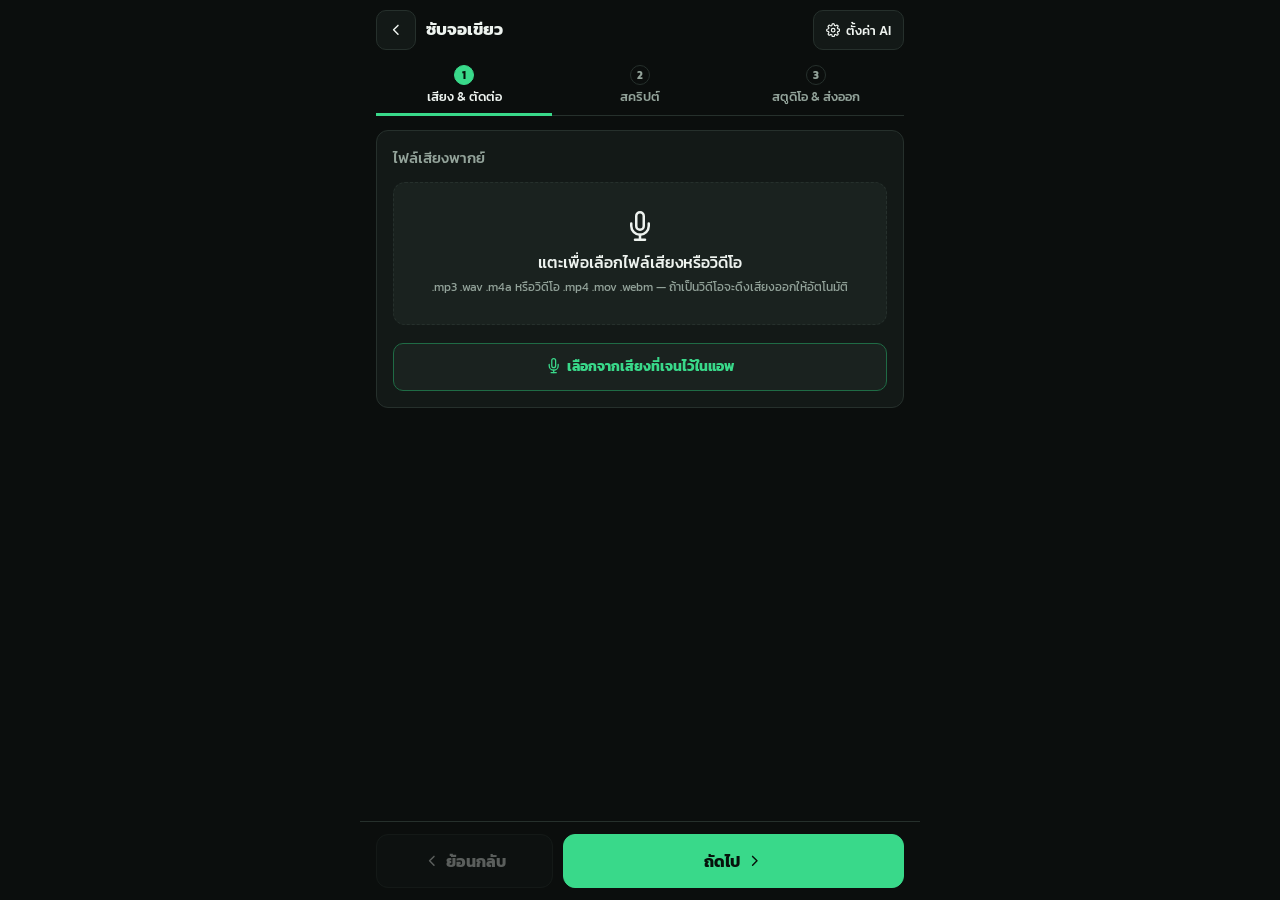
==== commit ac041702: "ซับ: ลูกศรปุ่มย้อนกลับ/ถัดไปเป็นไอคอนของแอพ (v5.0) Co-Authored-By: Claude Sonnet 5.5 <noreply@anthro" ====
--- a/sub/index.html
+++ b/sub/index.html
@@ -4,22 +4,22 @@
 <meta charset="UTF-8">
 <meta name="viewport" content="width=device-width, initial-scale=1.0, maximum-scale=1.0, viewport-fit=cover">
 <title>ซับจอเขียว · Meowrin factory</title>
-<link rel="icon" type="image/png" href="../icon-192.png?v=4.7">
+<link rel="icon" type="image/png" href="../icon-192.png?v=5.0">
 
 <!-- ===== PWA: ใช้ manifest และ service worker ของแอพหลัก (หน้านี้อยู่ในขอบเขตเดียวกัน) ===== -->
-<link rel="manifest" href="../manifest.json?v=4.7">
+<link rel="manifest" href="../manifest.json?v=5.0">
 <meta name="theme-color" content="#0b0e0d">
 <meta name="mobile-web-app-capable" content="yes">
 <meta name="apple-mobile-web-app-capable" content="yes">
 <meta name="apple-mobile-web-app-status-bar-style" content="black-translucent">
 <meta name="apple-mobile-web-app-title" content="Meowrin">
-<link rel="apple-touch-icon" href="../icon-192.png?v=4.7">
+<link rel="apple-touch-icon" href="../icon-192.png?v=5.0">
 <!-- ===== จบบล็อก PWA ===== -->
 
 <link rel="preconnect" href="https://fonts.googleapis.com">
 <link rel="preconnect" href="https://fonts.gstatic.com" crossorigin>
 <link href="https://fonts.googleapis.com/css2?family=Kanit:wght@400;500;700&display=swap" rel="stylesheet">
-<link rel="stylesheet" href="style.css?v=4.7">
+<link rel="stylesheet" href="style.css?v=5.0">
 </head>
 
 <body>
@@ -39,6 +39,7 @@
   <symbol id="i-play" viewBox="0 0 24 24"><path fill="currentColor" stroke="none" d="M8 5v14l11-7z"/></symbol>
   <symbol id="i-pause" viewBox="0 0 24 24"><path fill="currentColor" stroke="none" d="M7 5h4v14H7zM13 5h4v14h-4z"/></symbol>
   <symbol id="i-back" viewBox="0 0 24 24"><polyline points="15 18 9 12 15 6"/></symbol>
+  <symbol id="i-fwd" viewBox="0 0 24 24"><polyline points="9 18 15 12 9 6"/></symbol>
   <symbol id="i-film" viewBox="0 0 24 24"><rect x="2" y="2" width="20" height="20" rx="2.18"/><line x1="7" y1="2" x2="7" y2="22"/><line x1="17" y1="2" x2="17" y2="22"/><line x1="2" y1="12" x2="22" y2="12"/></symbol>
 </svg>
 <div class="app">
@@ -256,8 +257,8 @@
   </main>
 
   <footer class="wizard-nav">
-    <button type="button" class="nav-back" id="backBtn" disabled>← ย้อนกลับ</button>
-    <button type="button" class="nav-next" id="nextBtn">ถัดไป →</button>
+    <button type="button" class="nav-back" id="backBtn" disabled><svg class="ic" aria-hidden="true"><use href="#i-back"/></svg>ย้อนกลับ</button>
+    <button type="button" class="nav-next" id="nextBtn">ถัดไป<svg class="ic" aria-hidden="true"><use href="#i-fwd"/></svg></button>
   </footer>
 
   <canvas id="renderCanvas" class="hidden-canvas" width="1080" height="1080"></canvas>
@@ -284,7 +285,7 @@
   </div>
 </div>
 
-<script src="../store.js?v=4.7"></script>
-<script type="module" src="app.js?v=4.7"></script>
+<script src="../store.js?v=5.0"></script>
+<script type="module" src="app.js?v=5.0"></script>
 </body>
 </html>
--- a/sub/style.css
+++ b/sub/style.css
@@ -47,6 +47,7 @@
 
 .wizard-nav{flex:0 0 auto;position:sticky;bottom:0;z-index:20;display:flex;gap:10px;padding:12px 16px 12px;padding-bottom:calc(12px + env(safe-area-inset-bottom));background:var(--bg);border-top:1px solid var(--line);}
 .wizard-nav button{min-height:54px;border-radius:12px;font-size:16px;font-weight:700;cursor:pointer;border:1px solid var(--line);}
+.wizard-nav button{display:flex;align-items:center;justify-content:center;gap:6px}.wizard-nav button[hidden]{display:none}.wizard-nav .ic{margin:0}
 .nav-back{flex:1 1 0;background:var(--surface);}
 .nav-next{flex:2 1 0;background:var(--accent);border-color:var(--accent) !important;color:#06120b !important;}
 .wizard-nav button:disabled{opacity:.35;cursor:not-allowed;}
